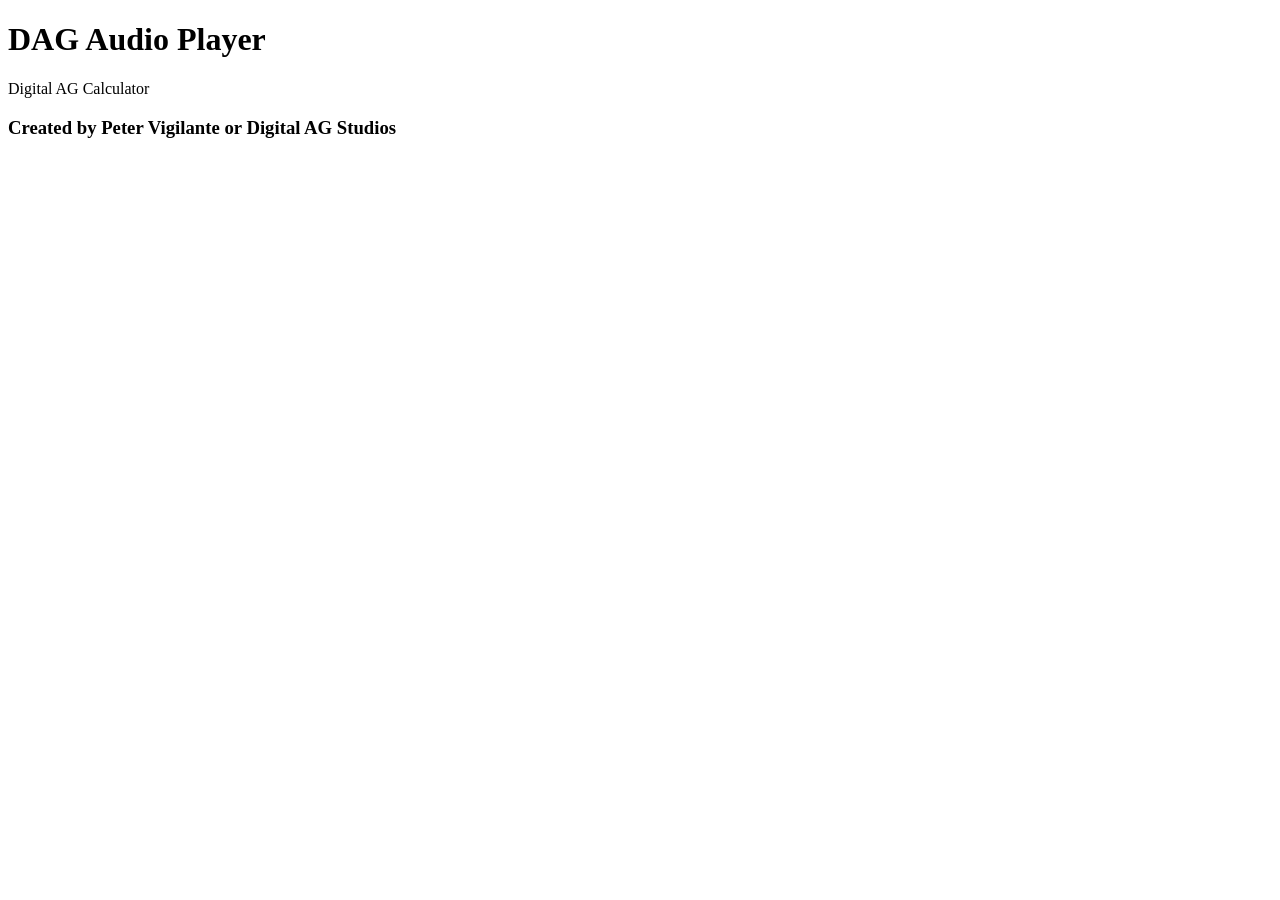
==== index.html @ 5c3f1e72 "First upload of application" ====
<!doctype html>
<html>
    <head>
        <meta charset="utf-8">
        <meta name="viewport" content="width=device-width, initial-scale=1">
        <title>DAG Audio Player</title>
        <link href="css/style.css" rel=stylesheet type="text/css">
        <script src="js/jquery.js"></script>
        <script src="phonegap.js"></script>
    </head>
    <body>
        <div id="home-page" data-role="page">
            <header data-role="header">
                <h1>DAG Audio Player</h1>
            </header>
            <div data-role="content">
                <p id="app-description">
                    Digital AG Calculator
                </p>
            </div>
            <footer data-role="footer">
                <h3 id="copyright-title">Created by Peter Vigilante or Digital AG Studios</h3>
            </footer>
        </div>
        
    </body>
</html>
---- css/style.css ----
.ui-header .ui-title,
.ui-footer .ui-title,
.ui-btn-inner *
{
  white-space: normal !important;
}
.photo
{
  text-align: center;
}
#player-play,
#player-stop
{
  display: inline-block;
  width: 48px;
  height: 48px;
}
#player-play
{
  background-image: url('../images/play.png');
}
#player-stop
{
  background-image: url('../images/stop.png');
}
#time-slider
{
  display: none;
}
div.ui-slider-track
{
  margin: 0;
  width: 100%;
}
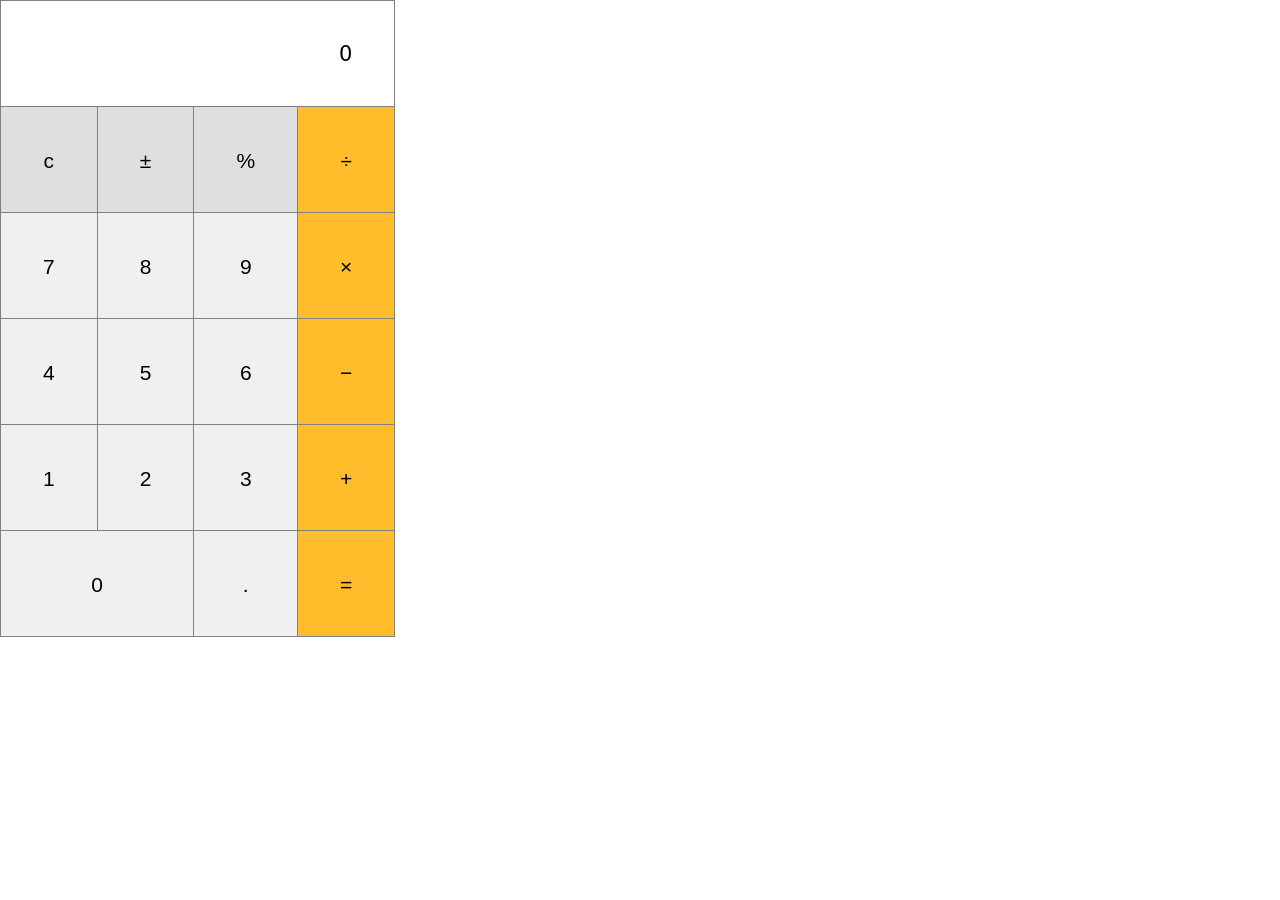
==== commit 80a44816: "Added Interface" ====
--- a/index.html
+++ b/index.html
@@ -7,21 +7,42 @@
         <link href="css/style.css" rel=stylesheet type="text/css">
         <script src="js/jquery.js"></script>
         <script src="phonegap.js"></script>
+        <script src="js/script.js"></script>
     </head>
     <body>
-        <div id="home-page" data-role="page">
-            <header data-role="header">
-                <h1>DAG Audio Player</h1>
-            </header>
-            <div data-role="content">
-                <p id="app-description">
-                    Digital AG Calculator
-                </p>
-            </div>
-            <footer data-role="footer">
-                <h3 id="copyright-title">Created by Peter Vigilante or Digital AG Studios</h3>
-            </footer>
-        </div>
-        
+        <table cellpadding="0" cellspacing="0" border="0" id="calculator">
+        <tr>
+        	<td id="result" colspan="4">0</td>
+        </tr>
+        	<tr>
+            	<td><button data-action='clear'>c</button></td>
+              <td><button data-type='plusmn' data-action='op'>&plusmn;</button></td>
+              <td><button data-type='percent' data-action='op'>%</button></td>
+              <th><button data-type='divide' data-action='op'>&divide;</button></th>
+            </tr>
+            <tr>
+            	<td><button data-action='input'>7</button></td>
+              <td><button data-action='input'>8</button></td>
+              <td><button data-action='input'>9</button></td>
+              <th><button data-type='times' data-action='op'>&times;</button></th>
+            </tr>
+            <tr>
+            	<td><button data-action='input'>4</button></td>
+              <td><button data-action='input'>5</button></td>
+              <td><button data-action='input'>6</button></td>
+              <th><button data-type='minus' data-action='op'>&minus;</button></th>
+            </tr>
+            <tr>
+            	<td><button data-action='input'>1</button></td>
+              <td><button data-action='input'>2</button></td>
+              <td><button data-action='input'>3</button></td>
+              <th><button data-type='plus' data-action='op'>+</button></th>
+            </tr>
+            <tr>
+            	<td colspan="2"><button data-action='input'>0</button></td>
+              <td><button data-action='input'>.</button></td>
+              <th><button data-type='equals' data-action='op'>=</button></th>
+            </tr>
+        </table>
     </body>
 </html>
--- a/css/style.css
+++ b/css/style.css
@@ -1,34 +1,31 @@
-.ui-header .ui-title,
-.ui-footer .ui-title,
-.ui-btn-inner *
-{
-  white-space: normal !important;
+body, table {
+	margin:0;
+	padding:0;
+	font: normal 21px/42px Segoe, "Segoe UI", "DejaVu Sans", "Trebuchet MS", Verdana, sans-serif;
 }
-.photo
-{
-  text-align: center;
+table {
+	border-collapse:collapse;
 }
-#player-play,
-#player-stop
-{
-  display: inline-block;
-  width: 48px;
-  height: 48px;
+td, th {
+	border:1px solid grey;
+	height:5em;
 }
-#player-play
-{
-  background-image: url('../images/play.png');
+th button {
+	background:#FFBD2B;
 }
-#player-stop
-{
-  background-image: url('../images/stop.png');
+button {
+	border:none;
+	display:block;
+	width:100%;
+	padding:2em;
+	font-size:1em;
+	height:5em;
+	background:#DFDFDF;
 }
-#time-slider
-{
-  display: none;
+button[data-action=input]{
+	background:#F0F0F0;	
 }
-div.ui-slider-track
-{
-  margin: 0;
-  width: 100%;
+#result {
+	padding:0 2em;
+	text-align:right;
 }
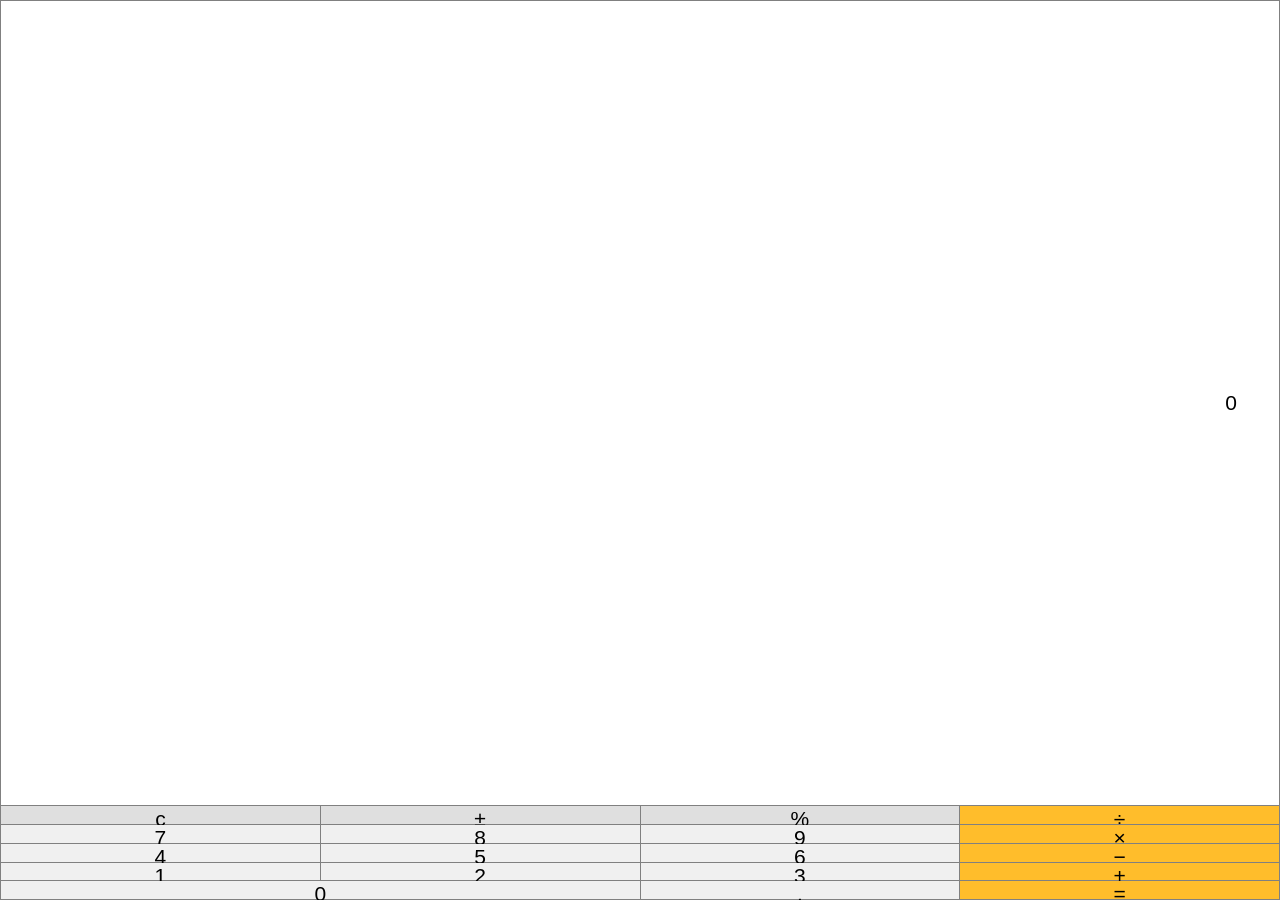
==== commit fd84c237: "Updated Code Structure" ====
--- a/index.html
+++ b/index.html
@@ -3,16 +3,16 @@
     <head>
         <meta charset="utf-8">
         <meta name="viewport" content="width=device-width, initial-scale=1">
-        <title>DAG Audio Player</title>
+        <title>DAG Simple Calculator</title>
         <link href="css/style.css" rel=stylesheet type="text/css">
         <script src="js/jquery.js"></script>
-        <script src="phonegap.js"></script>
+        <!--<script src="phonegap.js"></script>-->
         <script src="js/script.js"></script>
     </head>
     <body>
         <table cellpadding="0" cellspacing="0" border="0" id="calculator">
         <tr>
-        	<td id="result" colspan="4">0</td>
+        	<td colspan="4"><input type="text" id="result"></td>
         </tr>
         	<tr>
             	<td><button data-action='clear'>c</button></td>
@@ -41,7 +41,7 @@
             <tr>
             	<td colspan="2"><button data-action='input'>0</button></td>
               <td><button data-action='input'>.</button></td>
-              <th><button data-type='equals' data-action='op'>=</button></th>
+              <th><button data-type='equals' data-action='equals'>=</button></th>
             </tr>
         </table>
     </body>
--- a/css/style.css
+++ b/css/style.css
@@ -5,10 +5,13 @@
 }
 table {
 	border-collapse:collapse;
+	width:100%;
+	height:100%;
+	position:fixed;
 }
 td, th {
 	border:1px solid grey;
-	height:5em;
+	position:relative;
 }
 th button {
 	background:#FFBD2B;
@@ -17,10 +20,12 @@
 	border:none;
 	display:block;
 	width:100%;
-	padding:2em;
 	font-size:1em;
-	height:5em;
+	height:100%;
+	position:absolute;
 	background:#DFDFDF;
+	top:0;
+	left:0;
 }
 button[data-action=input]{
 	background:#F0F0F0;	
@@ -28,4 +33,9 @@
 #result {
 	padding:0 2em;
 	text-align:right;
+	width:100%;
+	height:100%;
+	box-sizing:border-box;
+	border:none;
+	font-size:1em;
 }
